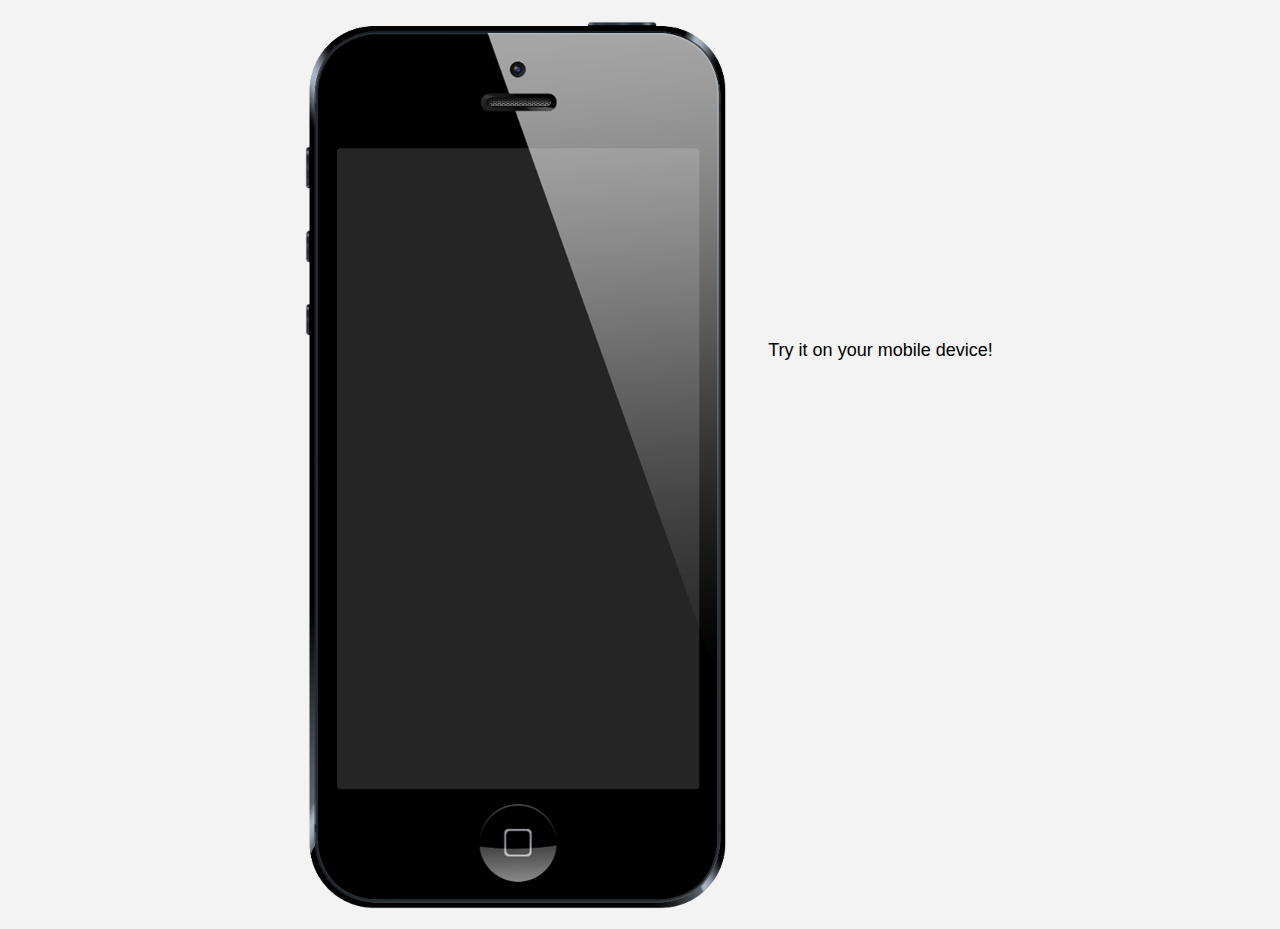
==== websharper.gasstations/index.html @ 105d11de "Initial commit" ====
﻿<!DOCTYPE html>
<html lang="en">
<head>
    <title>Gasstations in the U.S.</title>
    <meta charset="utf-8" />
    <meta http-equiv="X-UA-Compatible" content="IE=edge,chrome=1" />
    <meta name="apple-mobile-web-app-capable" content="yes" />
    <meta name="viewport" content="width=device-width, initial-scale=1.0, maximum-scale=1.0" />

    <link rel="stylesheet" type="text/css" href="Content/websharper.gasstations.css" />
    <script type="text/javascript" src="Content/websharper.gasstations.head.js"></script>

    <link rel="stylesheet" type="text/css" href="layouts/Simple/SimpleLayout.css" />
    <link rel="dx-template" type="text/html" href="layouts/Simple/SimpleLayout.html" />

    <link rel="dx-template" type="text/html" href="views/Map.html"/>
    <link rel="stylesheet" type="text/css" href="views/Map.css"/>

    <style type="text/css">
        body {
            background-color: #f3f3f3;
            display: flexbox;
            display: flex;
            justify-content: center;
            align-items: center;
        }

        #wrapper {
            width: 418px;
            height: 772px;
            padding: 141px 0 0 63px;
            background-image: url("iphone5.png");
        }
        
        .dx-viewport {
            width: 360px;
            height: 639px;
            overflow: hidden;
        }

        .source-button {
            display: block;
            width: 131px;
            height: 40px;
            margin: 16px auto 0;
            background-color: #4ecdc4;
            line-height: 40px;
            text-decoration: none;
            font-family: sans-serif;
            border-radius: 4px;
            color: rgba(0, 0, 0, 0.8);
            font-weight: bold;
            box-shadow: 1px 1px 0px #556270;
        }

        #layer {
            width: 250px;
            height: 250px;
            text-align: center;
        }

        #layer > span {
            font-family: sans-serif;
            font-size: large;
            display: block;
            margin-bottom: 16px;
        }

        #layer > img {
            border: solid 6px white;
        }

    </style>

</head>
<body>
    <div id="wrapper">
        <div class="dx-viewport"></div>
    </div>
    <div id="layer">
        <span>Try it on your mobile device!</span>
        <!--<img src="http://api.qrserver.com/v1/create-qr-code/?color=000000&amp;bgcolor=FFFFFF&amp;data=http%3A%2F%2Fintellifactory.github.io%2Fsamples.websharper.phonejs%2Fmobile.html&amp;qzone=0&amp;margin=0&amp;size=200x200&amp;ecc=L" alt="qr code" />-->
        <!--<a class="source-button" href="https://github.com/intellifactory/samples.websharper.phonejs/blob/master/websharper.reddit/Client.fs" target="_blank">Source</a>-->
    </div>

    <script type="text/javascript" src="Content/websharper.gasstations.js"></script>
    <script type="text/javascript" src="layouts/Simple/SimpleLayout.js"></script>
</body>
</html>
---- websharper.gasstations/layouts/Simple/SimpleLayout.css ----
﻿/* Layout */

.simple-layout,
.simple-layout-tablet {
    height: 100%;
    width: 100%;
    position: relative;
}

.simple-layout .layout-header {
    position: absolute;
    width: 100%;
}

.simple-layout .layout-content {
    position: absolute;
    width: 100%;
    overflow: hidden;
}

.simple-layout .layout-content > div,
.simple-layout .transition-frame {
    -position: absolute;
    height: 100%;
    width: 100%;
}

/*.simple-layout .layout-footer {
    width: 100%;
    position: absolute;
}*/

/* ios */

.dx-theme-ios.dx-version-major-5 .simple-layout .layout-header,
.dx-theme-ios.dx-version-major-6 .simple-layout .layout-header {
    top: 0;
    height: 44px;
}

.dx-theme-ios.dx-version-major-5 .simple-layout .layout-content,
.dx-theme-ios.dx-version-major-6 .simple-layout .layout-content {
    top: 44px;
    bottom: 0;
}

/*.dx-theme-ios.dx-version-major-5 .simple-layout.has-navbar .layout-content,
.dx-theme-ios.dx-version-major-6 .simple-layout.has-navbar .layout-content {
    bottom: 59px;
}

.dx-theme-ios.dx-version-major-5 .simple-layout .layout-footer,
.dx-theme-ios.dx-version-major-6 .simple-layout .layout-footer {
    height: 59px;
    bottom: 0;
}*/

.dx-theme-ios.dx-version-major-5 .simple-layout .view-toolbar-bottom.dx-toolbar,
.dx-theme-ios.dx-version-major-6 .simple-layout .view-toolbar-bottom.dx-toolbar {
    background: transparent;
    border: none;
    margin-bottom: 10px;
}
 
.dx-theme-ios.dx-version-major-5 .simple-layout .view-footer,
.dx-theme-ios.dx-version-major-6 .simple-layout .view-footer {
    position: static;
}

.dx-theme-ios.dx-version-major-5 .simple-layout .view-footer .dx-toolbar,
.dx-theme-ios.dx-version-major-6 .simple-layout .view-footer .dx-toolbar {
    height: 57px;
}

.dx-theme-ios.dx-version-major-5 .simple-layout .view-toolbar-bottom.dx-toolbar .dx-toolbar-center,
.dx-theme-ios.dx-version-major-6 .simple-layout .view-toolbar-bottom.dx-toolbar .dx-toolbar-center {
    width: 100%;
}

.dx-theme-ios.dx-version-major-5 .simple-layout .view-footer .dx-button,
.dx-theme-ios.dx-version-major-6 .simple-layout .view-footer .dx-button {
    width: 97%;
    overflow: visible;
    height: 40px;
}

.dx-theme-ios.dx-version-major-5 .simple-layout .view-footer .dx-button .dx-button-content,
.dx-theme-ios.dx-version-major-6 .simple-layout .view-footer .dx-button .dx-button-content {
    height: 44px;
    border-radius: 6px;
    width: 100%;
    box-sizing: border-box;
}

.dx-theme-ios.dx-version-major-5 .simple-layout .view-footer .dx-button .dx-button-content .dx-button-text,
.dx-theme-ios.dx-version-major-6 .simple-layout .view-footer .dx-button .dx-button-content .dx-button-text {
    font-size: 20px;
    line-height: 38px;
}

/* ios7 */

.dx-theme-ios.dx-version-major-7 .simple-layout .layout-header {
    top: 0;
    height: 44px;
}

.dx-theme-ios.dx-version-major-7 .simple-layout .layout-content {
    top: 45px;
    bottom: 0;
    background-color: #EFEFF4;
}

.dx-theme-ios.dx-version-major-7 .simple-layout .view-footer {
    position: static;
}

.dx-theme-ios.dx-version-major-7 .simple-layout .view-toolbar-bottom.dx-toolbar {
    background: transparent;
    border: none;
    margin-bottom: 10px;
}

.dx-theme-ios.dx-version-major-7 .simple-layout .view-toolbar-bottom.dx-toolbar .dx-toolbar-center {
    width: 100%;
}

.dx-theme-ios.dx-version-major-7 .simple-layout .view-footer .dx-toolbar {
    height: 57px;
}

.dx-theme-ios.dx-version-major-7 .slideout-layout .view-footer .dx-toolbar-center {
    width: 100%;
}

.dx-theme-ios.dx-version-major-7 .simple-layout .view-footer .dx-button {
    width: 97%;
    overflow: visible;
}

.dx-theme-ios.dx-version-major-7 .simple-layout .view-footer .dx-button .dx-button-content {
    height: 44px;
    border-radius: 6px;
    width: 100%;
    box-sizing: border-box;
}

.dx-theme-ios.dx-version-major-7 .simple-layout .view-footer .dx-button .dx-button-content .dx-button-text {
    font-size: 20px;
    line-height: 38px;
}

/* android */

.dx-theme-android .simple-layout .layout-content {
    top: 46px;
    bottom: 0;
}

/* tizen */

.dx-theme-tizen .simple-layout .layout-content {
    top: 45px;
    bottom: 0;
}

/* generic */

.dx-theme-generic .simple-layout .layout-content {
    top: 46px;
    bottom: 0;
}

.dx-theme-generic .simple-layout .view-footer {
    position: static;
}

.dx-theme-generic .simple-layout .view-footer .view-toolbar-bottom {
    position: static;
}


/* Windows Phone 8*/
.win8phone-layout {
    height: 100%;
    width: 100%;
    overflow: hidden;
    position: relative;
}

.win8phone-layout .layout-content {
    position: absolute;
    top: 35px;
    bottom: 0;
    width: 100%;
    overflow: hidden;
}

.win8phone-layout .layout-content > div {
    height: 100%;
    width: 100%;
}

.win8phone-layout .view-content {
    position: absolute;
    height: 100%;
    width: 100%;
}

.win8phone-layout .layout-frame {
    top: 0;
    bottom: 0;
    position: absolute;
    width: 100%;
}
.win8phone-layout.has-toolbar-bottom .layout-frame,
.win8phone-layout .has-toolbar-bottom.layout-frame {
    bottom: 40px;
}

.win8phone-layout .dx-toolbar.layout-toolbar-bottom {
    position: absolute;
    bottom: 0;
    margin-bottom: 0;
}

.win8phone-layout .layout-footer {
    position: absolute;
    bottom: 0;
    height: 0;
    width: 100%;
}

.win8phone-layout.has-toolbar-bottom .layout-footer {
    height: 40px;
}
---- websharper.gasstations/views/Map.css ----
﻿div.map {
    width: 100%;
    height: 100%;

    -webkit-box-sizing: border-box;
    -moz-box-sizing: border-box; 
    box-sizing: border-box;
}
 
.dx-theme-ios div.map {
    padding-bottom: 44px;
}

.dx-theme-tizen div.map {
    padding-bottom: 44px;
}
.dx-theme-android div.map {
    padding-bottom: 46px;
}

.dx-theme-win8 div.map {
    padding-bottom: 21px;
}

.dx-theme-generic div.map {
    padding-bottom: 54px;
}

.search-wrapper {
    margin: 0 0 5px;
    z-index: 1000;
    padding: 10px;
}
.product-image-box {
    float: left; 
    margin-right: 15px;
}
.product-image-box img {
    width: 36px;
    height: 36px;
}
.product-name {
    white-space: pre-wrap;
}
.product-price {
    font-size: 12px;
}

.editType-wrapper {
    margin: 0px 10px;
}

.list-content {
    height: 100%;
}

.list-content .list-indentation {
    height: 100%;
    -webkit-box-sizing: border-box;
    -moz-box-sizing: border-box; 
    box-sizing: border-box;
}



/* iOS tab height - 44px + 27px */
.dx-theme-ios .list-content .list-indentation {
    padding-bottom: 44px;
}
.dx-theme-ios .list-content .search-wrapper + .list-indentation {
    padding-bottom: 76px;
}
.dx-theme-ios .list-content .editType-wrapper + .list-indentation {
    padding-bottom: 90px;
}

/* android tab height - 46px + 40px*/
.dx-theme-android .list-content .list-indentation {
    padding-bottom: 46px;
}
.dx-theme-android .list-content .search-wrapper + .list-indentation {
    padding-bottom: 86px;
}
.dx-theme-android .list-content .editType-wrapper + .list-indentation {
    padding-bottom: 91px;
}

/* IE tab height - 21px + 40px*/
.dx-theme-win8 .list-content .list-indentation {
    padding-bottom: 21px;
}
.dx-theme-win8 .list-content .search-wrapper + .list-indentation {
    padding-bottom: 61px;
}
.dx-theme-win8 .list-content .editType-wrapper + .list-indentation {
    padding-bottom: 66px;
}

.dx-theme-tizen .list-content .list-indentation {
    padding-bottom: 41px;
}

.dx-theme-tizen .list-content .search-wrapper + .list-indentation{
    padding-bottom: 86px;
}

.dx-theme-tizen .list-content .editType-wrapper + .list-indentation {
    padding-bottom: 85px;
}

/* generic  tab - 54*/
.dx-theme-generic .list-content .list-indentation {
    padding-bottom: 54px;
}
.dx-theme-generic .list-content .search-wrapper + .list-indentation {
    padding-bottom: 86px;
}
.dx-theme-generic .list-content .editType-wrapper + .list-indentation {
    padding-bottom: 107px;
}

.dx-theme-generic .editType-wrapper {
    margin: 0px 0px 5px;
}

.dx-theme-generic .search-wrapper .dx-textbox {
    padding: 0 15px;
}
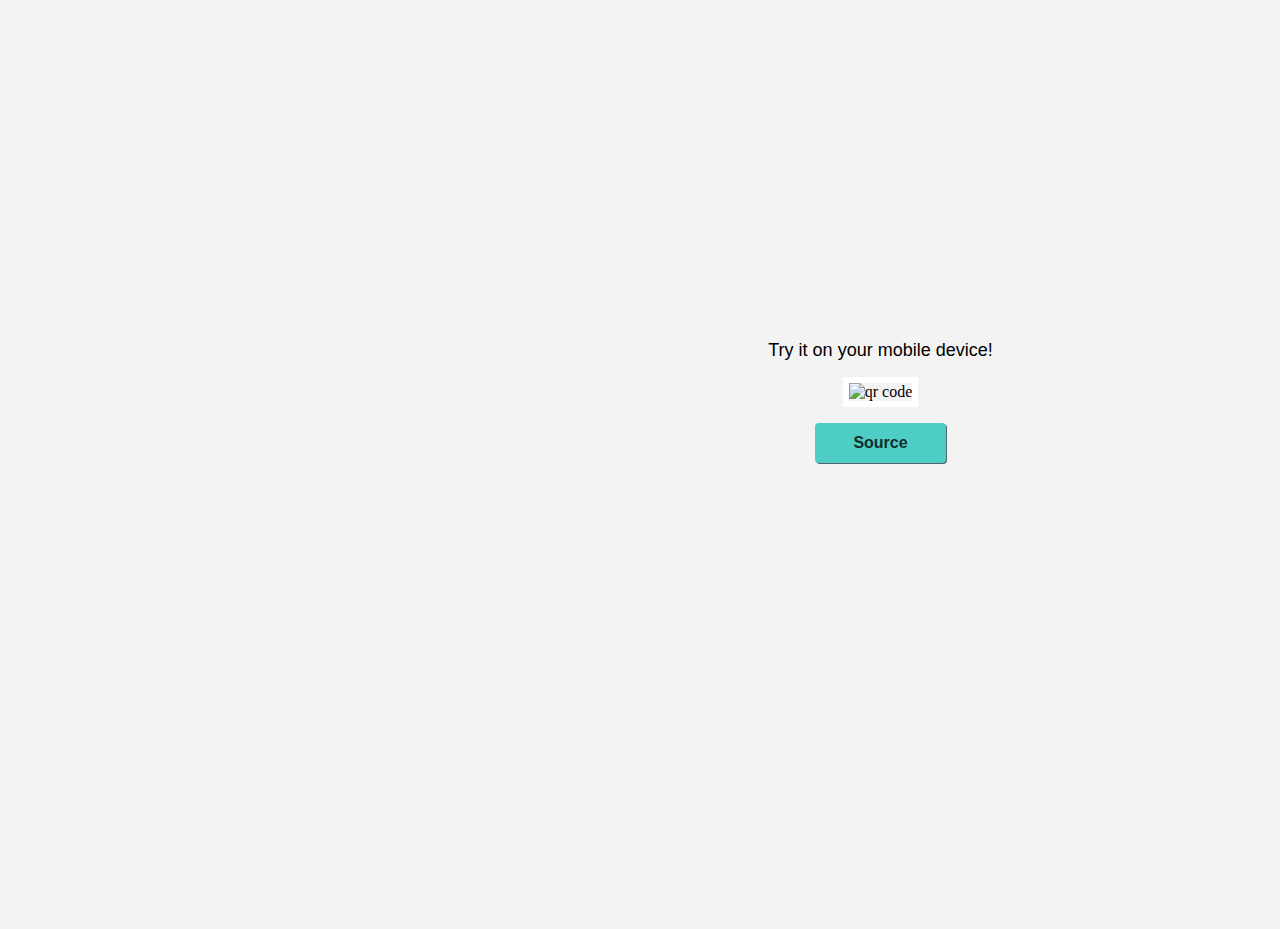
==== commit f1de4303: "Added mobile.html" ====
--- a/websharper.gasstations/index.html
+++ b/websharper.gasstations/index.html
@@ -79,8 +79,8 @@
     </div>
     <div id="layer">
         <span>Try it on your mobile device!</span>
-        <!--<img src="http://api.qrserver.com/v1/create-qr-code/?color=000000&amp;bgcolor=FFFFFF&amp;data=http%3A%2F%2Fintellifactory.github.io%2Fsamples.websharper.phonejs%2Fmobile.html&amp;qzone=0&amp;margin=0&amp;size=200x200&amp;ecc=L" alt="qr code" />-->
-        <!--<a class="source-button" href="https://github.com/intellifactory/samples.websharper.phonejs/blob/master/websharper.reddit/Client.fs" target="_blank">Source</a>-->
+        <img src="http://api.qrserver.com/v1/create-qr-code/?color=000000&amp;bgcolor=FFFFFF&amp;data=http%3A%2F%2Fintellifactory.github.io%2Fsamples.getgas%2Fmobile.html&amp;qzone=1&amp;margin=0&amp;size=200x200&amp;ecc=L" alt="qr code" />
+        <a class="source-button" href="https://github.com/intellifactory/samples.getgas/blob/master/websharper.gasstations/Client.fs" target="_blank">Source</a>
     </div>
 
     <script type="text/javascript" src="Content/websharper.gasstations.js"></script>
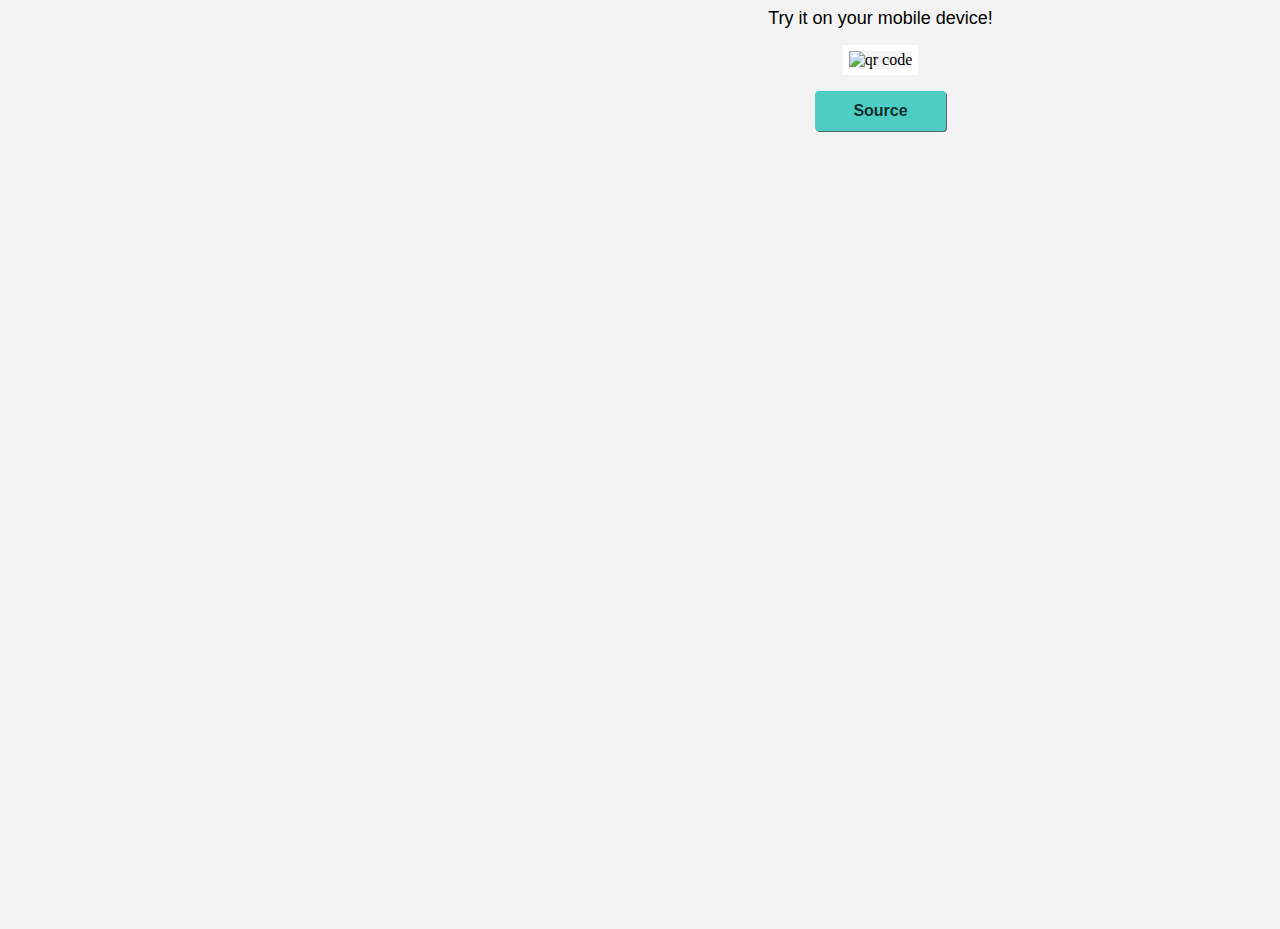
==== commit 72bd6c6f: "Fixed search bar and added some IE compatibility." ====
--- a/websharper.gasstations/index.html
+++ b/websharper.gasstations/index.html
@@ -1,28 +1,18 @@
 ﻿<!DOCTYPE html>
 <html lang="en">
 <head>
-    <title>Gasstations in the U.S.</title>
-    <meta charset="utf-8" />
-    <meta http-equiv="X-UA-Compatible" content="IE=edge,chrome=1" />
-    <meta name="apple-mobile-web-app-capable" content="yes" />
-    <meta name="viewport" content="width=device-width, initial-scale=1.0, maximum-scale=1.0" />
-
-    <link rel="stylesheet" type="text/css" href="Content/websharper.gasstations.css" />
-    <script type="text/javascript" src="Content/websharper.gasstations.head.js"></script>
-
-    <link rel="stylesheet" type="text/css" href="layouts/Simple/SimpleLayout.css" />
-    <link rel="dx-template" type="text/html" href="layouts/Simple/SimpleLayout.html" />
-
-    <link rel="dx-template" type="text/html" href="views/Map.html"/>
-    <link rel="stylesheet" type="text/css" href="views/Map.css"/>
+    <title>Gas stations in the U.S.</title>
+  
 
     <style type="text/css">
         body {
             background-color: #f3f3f3;
             display: flexbox;
             display: flex;
+            display: -ms-flexbox;
             justify-content: center;
-            align-items: center;
+            -ms-flex-pack: center;
+            -ms-flex-align: center
         }
 
         #wrapper {
@@ -31,7 +21,7 @@
             padding: 141px 0 0 63px;
             background-image: url("iphone5.png");
         }
-        
+
         .dx-viewport {
             width: 360px;
             height: 639px;
@@ -75,15 +65,14 @@
 </head>
 <body>
     <div id="wrapper">
-        <div class="dx-viewport"></div>
+        <iframe class="dx-viewport" src="mobile.html" frameborder="0"></iframe>        
+    <!--    <div class="dx-viewport"></div>-->
     </div>
     <div id="layer">
         <span>Try it on your mobile device!</span>
         <img src="http://api.qrserver.com/v1/create-qr-code/?color=000000&amp;bgcolor=FFFFFF&amp;data=http%3A%2F%2Fintellifactory.github.io%2Fsamples.getgas%2Fmobile.html&amp;qzone=1&amp;margin=0&amp;size=200x200&amp;ecc=L" alt="qr code" />
         <a class="source-button" href="https://github.com/intellifactory/samples.getgas/blob/master/websharper.gasstations/Client.fs" target="_blank">Source</a>
     </div>
-
-    <script type="text/javascript" src="Content/websharper.gasstations.js"></script>
-    <script type="text/javascript" src="layouts/Simple/SimpleLayout.js"></script>
+    
 </body>
 </html>
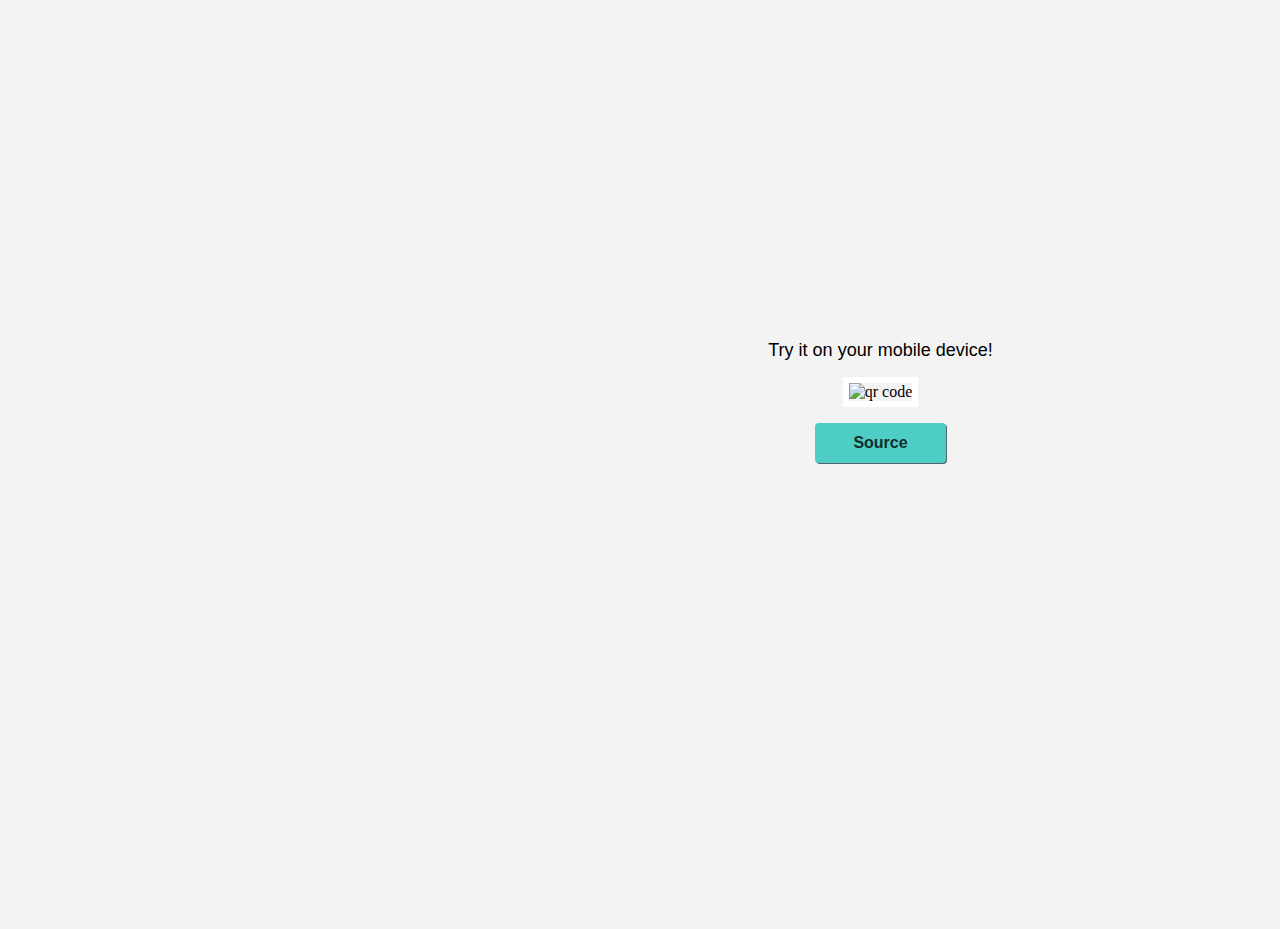
==== commit e353ff08: "Fixed alignment in webkit" ====
--- a/websharper.gasstations/index.html
+++ b/websharper.gasstations/index.html
@@ -11,8 +11,9 @@
             display: flex;
             display: -ms-flexbox;
             justify-content: center;
+            align-items: center;
             -ms-flex-pack: center;
-            -ms-flex-align: center
+            -ms-flex-align: center;
         }
 
         #wrapper {
